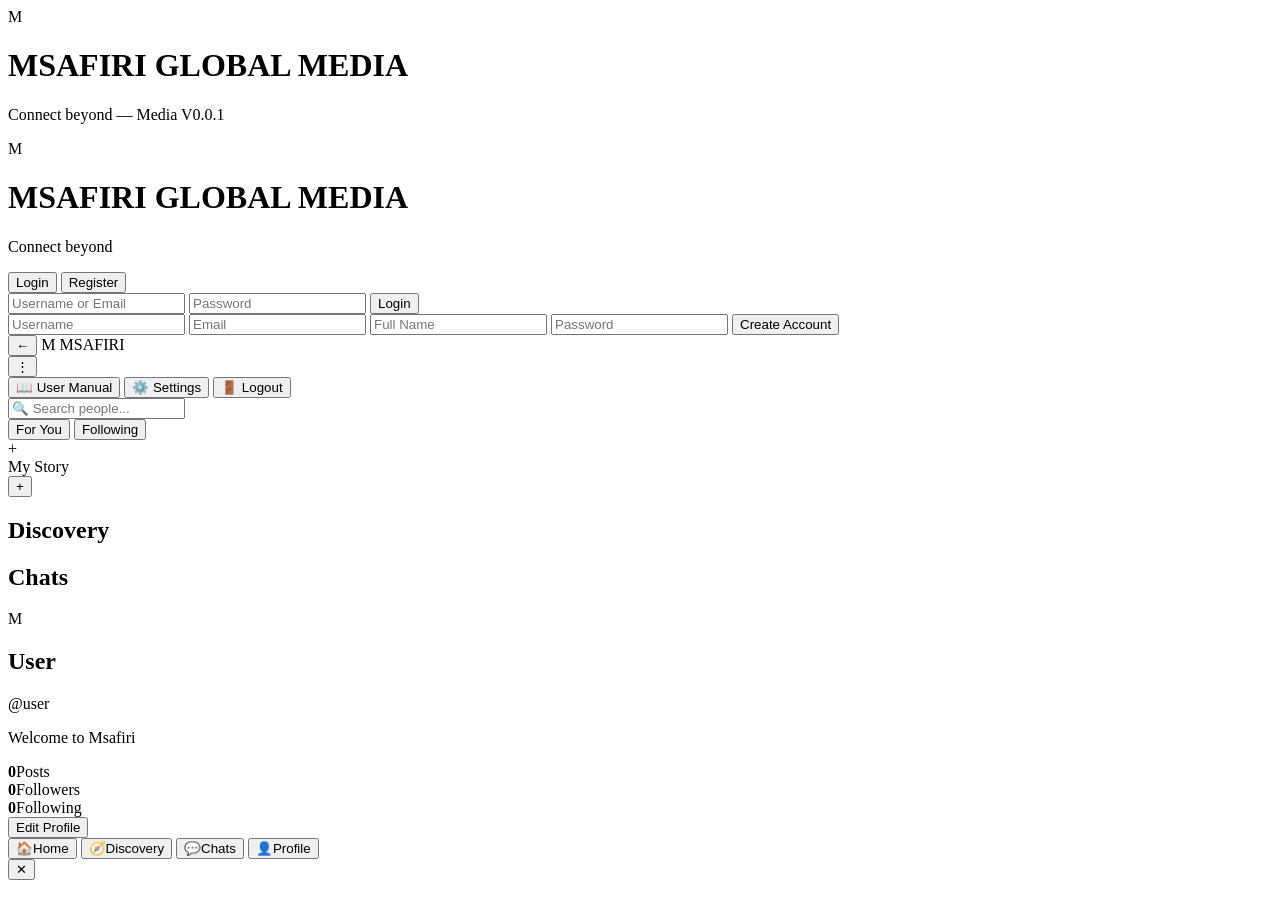
==== static/index.html @ 40b675c3 "Add initial HTML structure for the app" ====
<!DOCTYPE html>
<html lang="en">
<head>
<meta charset="UTF-8">
<meta name="viewport" content="width=device-width, initial-scale=1.0, maximum-scale=1.0, user-scalable=no">
<meta name="theme-color" content="#0a0e27">
<title>MSAFIRI GLOBAL MEDIA</title>
<link rel="stylesheet" href="/static/style.css">
<link rel="icon" href="data:image/svg+xml,<svg xmlns='http://www.w3.org/2000/svg' viewBox='0 0 100 100'><text y='.9em' font-size='90'>🌍</text></svg>">
</head>
<body>

<!-- SPLASH SCREEN -->
<div id="splash">
  <div class="splash-logo">M</div>
  <h1>MSAFIRI GLOBAL MEDIA</h1>
  <p>Connect beyond — Media V0.0.1</p>
  <div class="splash-loader"><span></span><span></span><span></span></div>
</div>

<!-- AUTH SCREEN -->
<div id="auth-screen" class="hidden">
  <div class="auth-box">
    <div class="auth-logo">M</div>
    <h1>MSAFIRI GLOBAL MEDIA</h1>
    <p class="muted">Connect beyond</p>
    <div class="auth-tabs">
      <button class="auth-tab active" data-tab="login">Login</button>
      <button class="auth-tab" data-tab="register">Register</button>
    </div>
    <form id="login-form" class="auth-form">
      <input type="text" id="login-username" placeholder="Username or Email" required>
      <input type="password" id="login-password" placeholder="Password" required>
      <button type="submit" class="btn-primary">Login</button>
    </form>
    <form id="register-form" class="auth-form hidden">
      <input type="text" id="reg-username" placeholder="Username" required>
      <input type="email" id="reg-email" placeholder="Email" required>
      <input type="text" id="reg-fullname" placeholder="Full Name" required>
      <input type="password" id="reg-password" placeholder="Password" required>
      <button type="submit" class="btn-primary">Create Account</button>
    </form>
  </div>
</div>

<!-- MAIN APP -->
<div id="app" class="hidden">

  <!-- TOP BAR -->
  <header id="topbar">
    <div class="topbar-left">
      <button id="back-btn" class="icon-btn hidden">←</button>
      <span class="logo-sm">M</span>
      <span id="page-title">MSAFIRI</span>
    </div>
    <div class="topbar-right">
      <button id="dots-btn" class="icon-btn">⋮</button>
    </div>
  </header>

  <!-- DROPDOWN MENU -->
  <div id="dots-menu" class="dropdown hidden">
    <button data-action="manual">📖 User Manual</button>
    <button data-action="settings">⚙️ Settings</button>
    <button data-action="logout">🚪 Logout</button>
  </div>

  <!-- PAGES -->
  <main id="pages">

    <!-- HOME PAGE -->
    <section id="page-home" class="page active">
      <div class="search-bar">
        <input type="text" id="search-input" placeholder="🔍 Search people...">
      </div>
      <div class="feed-tabs">
        <button class="feed-tab active" data-feed="for-you">For You</button>
        <button class="feed-tab" data-feed="following">Following</button>
      </div>
      <div id="stories-bar" class="stories-bar">
        <div class="story-item add-story" id="add-story-btn">
          <div class="story-avatar add-avatar">+</div>
          <span>My Story</span>
        </div>
      </div>
      <div id="feed" class="feed"></div>
      <button id="fab-create" class="fab">+</button>
    </section>

    <!-- DISCOVERY PAGE -->
    <section id="page-discovery" class="page">
      <h2 class="page-h">Discovery</h2>
      <div class="discovery-grid" id="discovery-grid"></div>
    </section>

    <!-- CHATS PAGE -->
    <section id="page-chats" class="page">
      <h2 class="page-h">Chats</h2>
      <div id="chat-list" class="chat-list"></div>
    </section>

    <!-- PROFILE PAGE -->
    <section id="page-profile" class="page">
      <div class="profile-cover"></div>
      <div class="profile-info">
        <div class="profile-avatar" id="profile-avatar">M</div>
        <h2 id="profile-name">User</h2>
        <p id="profile-username" class="muted">@user</p>
        <p id="profile-bio" class="muted">Welcome to Msafiri</p>
        <div class="profile-stats">
          <div><strong id="stat-posts">0</strong><span>Posts</span></div>
          <div><strong id="stat-followers">0</strong><span>Followers</span></div>
          <div><strong id="stat-following">0</strong><span>Following</span></div>
        </div>
        <button id="edit-profile-btn" class="btn-secondary">Edit Profile</button>
      </div>
      <div id="profile-posts" class="feed"></div>
    </section>

    <!-- SUB PAGE (dynamic) -->
    <section id="page-sub" class="page">
      <div id="sub-content"></div>
    </section>

  </main>

  <!-- BOTTOM NAV -->
  <nav id="bottom-nav">
    <button class="nav-btn active" data-nav="home">
      <span class="nav-icon">🏠</span><span>Home</span>
    </button>
    <button class="nav-btn" data-nav="discovery">
      <span class="nav-icon">🧭</span><span>Discovery</span>
    </button>
    <button class="nav-btn" data-nav="chats">
      <span class="nav-icon">💬</span><span>Chats</span>
    </button>
    <button class="nav-btn" data-nav="profile">
      <span class="nav-icon">👤</span><span>Profile</span>
    </button>
  </nav>

</div>

<!-- MODAL -->
<div id="modal" class="modal hidden">
  <div class="modal-content">
    <button id="modal-close" class="modal-close">✕</button>
    <div id="modal-body"></div>
  </div>
</div>

<script src="/static/app.js"></script>
</body>
</html>
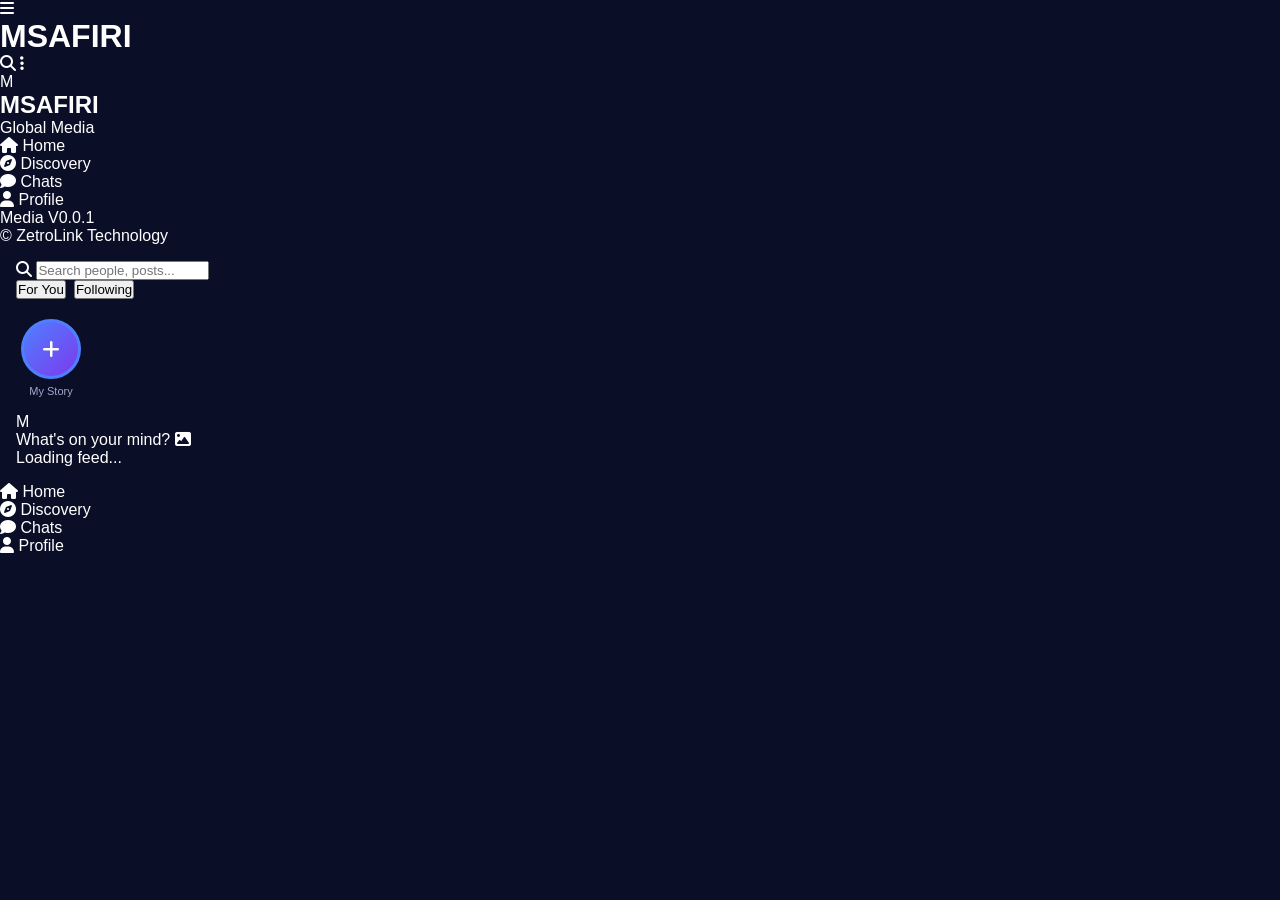
==== commit b29850ab: "Update index.html" ====
--- a/static/index.html
+++ b/static/index.html
@@ -1,155 +1,250 @@
 <!DOCTYPE html>
 <html lang="en">
 <head>
-<meta charset="UTF-8">
-<meta name="viewport" content="width=device-width, initial-scale=1.0, maximum-scale=1.0, user-scalable=no">
-<meta name="theme-color" content="#0a0e27">
-<title>MSAFIRI GLOBAL MEDIA</title>
-<link rel="stylesheet" href="/static/style.css">
-<link rel="icon" href="data:image/svg+xml,<svg xmlns='http://www.w3.org/2000/svg' viewBox='0 0 100 100'><text y='.9em' font-size='90'>🌍</text></svg>">
+    <meta charset="UTF-8">
+    <meta name="viewport" content="width=device-width, initial-scale=1.0">
+    <meta name="theme-color" content="#0a0e17">
+    <title>MSAFIRI GLOBAL MEDIA</title>
+    <link rel="stylesheet" href="/static/style.css">
+    <link rel="stylesheet" href="https://cdnjs.cloudflare.com/ajax/libs/font-awesome/6.4.0/css/all.min.css">
 </head>
 <body>
 
-<!-- SPLASH SCREEN -->
-<div id="splash">
-  <div class="splash-logo">M</div>
-  <h1>MSAFIRI GLOBAL MEDIA</h1>
-  <p>Connect beyond — Media V0.0.1</p>
-  <div class="splash-loader"><span></span><span></span><span></span></div>
-</div>
-
-<!-- AUTH SCREEN -->
-<div id="auth-screen" class="hidden">
-  <div class="auth-box">
-    <div class="auth-logo">M</div>
-    <h1>MSAFIRI GLOBAL MEDIA</h1>
-    <p class="muted">Connect beyond</p>
-    <div class="auth-tabs">
-      <button class="auth-tab active" data-tab="login">Login</button>
-      <button class="auth-tab" data-tab="register">Register</button>
+    <!-- ============================================
+         APP HEADER (Top Bar)
+         ============================================ -->
+    <header class="app-header">
+        <div class="header-left">
+            <i class="fas fa-bars" onclick="toggleSidebar()"></i>
+            <h1 class="app-title">MSAFIRI</h1>
+        </div>
+        <div class="header-right">
+            <i class="fas fa-search" onclick="focusSearch()"></i>
+            <i class="fas fa-ellipsis-v" onclick="openUserManual()"></i>
+        </div>
+    </header>
+
+    <!-- ============================================
+         SIDEBAR (Desktop Navigation)
+         ============================================ -->
+    <aside class="sidebar" id="sidebar">
+        <div class="sidebar-logo">
+            <div class="logo-circle">M</div>
+            <h2>MSAFIRI</h2>
+            <p class="logo-tagline">Global Media</p>
+        </div>
+        <ul class="nav-links">
+            <li onclick="loadPage('feed')" class="nav-link active" data-page="feed">
+                <i class="fas fa-home"></i> <span>Home</span>
+            </li>
+            <li onclick="loadPage('discovery')" class="nav-link" data-page="discovery">
+                <i class="fas fa-compass"></i> <span>Discovery</span>
+            </li>
+            <li onclick="loadPage('chats')" class="nav-link" data-page="chats">
+                <i class="fas fa-comment"></i> <span>Chats</span>
+            </li>
+            <li onclick="loadPage('profile')" class="nav-link" data-page="profile">
+                <i class="fas fa-user"></i> <span>Profile</span>
+            </li>
+        </ul>
+        <div class="sidebar-footer">
+            <p>Media V0.0.1</p>
+            <p class="tiny">© ZetroLink Technology</p>
+        </div>
+    </aside>
+
+    <!-- ============================================
+         MAIN CONTENT AREA
+         ============================================ -->
+    <main class="main-content" id="main-content">
+
+        <!-- =========================
+             PAGE 1: HOME (Feed)
+             ========================= -->
+        <section id="page-feed" class="page active">
+            <!-- Search Bar -->
+            <div class="search-bar-container">
+                <i class="fas fa-search"></i>
+                <input type="text" id="home-search" placeholder="Search people, posts..." 
+                       onkeyup="searchUsers(this.value)">
+            </div>
+
+            <!-- Feed Tabs -->
+            <div class="feed-tabs">
+                <button class="tab active" onclick="switchFeedTab('foryou', this)">For You</button>
+                <button class="tab" onclick="switchFeedTab('following', this)">Following</button>
+            </div>
+
+            <!-- Stories Bar -->
+            <div class="stories-bar">
+                <div class="story-item my-story" onclick="uploadStory()">
+                    <div class="story-avatar">
+                        <i class="fas fa-plus"></i>
+                    </div>
+                    <span>My Story</span>
+                </div>
+                <div id="stories-list" class="stories-list">
+                    <!-- Stories injected by JS -->
+                </div>
+            </div>
+
+            <!-- Post Creator -->
+            <div class="post-creator" onclick="openPostCreator()">
+                <div class="creator-avatar">M</div>
+                <span>What's on your mind?</span>
+                <i class="fas fa-image"></i>
+            </div>
+
+            <!-- Feed Posts -->
+            <div id="feed-posts" class="feed-posts">
+                <p class="loading-text">Loading feed...</p>
+            </div>
+        </section>
+
+        <!-- =========================
+             PAGE 2: DISCOVERY
+             ========================= -->
+        <section id="page-discovery" class="page">
+            <!-- This will be populated by discovery.js -->
+        </section>
+
+        <!-- =========================
+             PAGE 3: CHATS
+             ========================= -->
+        <section id="page-chats" class="page">
+            <div class="page-title-bar">
+                <h2>Chats</h2>
+                <i class="fas fa-plus-circle" onclick="openNewChat()"></i>
+            </div>
+            <div class="search-bar-container">
+                <i class="fas fa-search"></i>
+                <input type="text" placeholder="Search conversations..." 
+                       onkeyup="searchChats(this.value)">
+            </div>
+            <div id="chat-list" class="chat-list">
+                <div class="empty-state">
+                    <i class="fas fa-comment-dots"></i>
+                    <h3>No conversations</h3>
+                    <p>Start connecting with people.</p>
+                </div>
+            </div>
+        </section>
+
+        <!-- =========================
+             PAGE 4: PROFILE
+             ========================= -->
+        <section id="page-profile" class="page">
+            <!-- This will be populated by profile logic -->
+        </section>
+
+    </main>
+
+    <!-- ============================================
+         BOTTOM NAVIGATION (4 Buttons - Mobile)
+         ============================================ -->
+    <nav class="bottom-nav">
+        <div class="nav-item active" data-page="feed" onclick="loadPage('feed')">
+            <i class="fas fa-home"></i>
+            <span>Home</span>
+        </div>
+        <div class="nav-item" data-page="discovery" onclick="loadPage('discovery')">
+            <i class="fas fa-compass"></i>
+            <span>Discovery</span>
+        </div>
+        <div class="nav-item" data-page="chats" onclick="loadPage('chats')">
+            <i class="fas fa-comment"></i>
+            <span>Chats</span>
+        </div>
+        <div class="nav-item" data-page="profile" onclick="loadPage('profile')">
+            <i class="fas fa-user"></i>
+            <span>Profile</span>
+        </div>
+    </nav>
+
+    <!-- ============================================
+         USER MANUAL MODAL
+         ============================================ -->
+    <div id="user-manual-modal" class="modal-overlay" style="display:none;">
+        <div class="modal-content manual-content">
+            <span class="close-btn" onclick="closeUserManual()">&times;</span>
+
+            <div class="manual-header">
+                <div class="app-logo-large">M</div>
+                <h2>MSAFIRI GLOBAL MEDIA</h2>
+                <p class="tagline">Connect beyond — Media V0.0.1</p>
+            </div>
+
+            <div class="manual-section">
+                <h3><i class="fas fa-info-circle"></i> About MSAFIRI</h3>
+                <p>MSAFIRI GLOBAL MEDIA is a social, communication, and AI app designed to connect people beyond borders.</p>
+                <ul>
+                    <li><strong>Founder:</strong> MSAFIRI WILLIAM MUNGA</li>
+                    <li><strong>Company:</strong> ZetroLink Technology Limited</li>
+                    <li><strong>Version:</strong> Media V0.0.1</li>
+                    <li><strong>Year Founded:</strong> 2025</li>
+                </ul>
+            </div>
+
+            <div class="manual-section">
+                <h3><i class="fas fa-th-large"></i> Sections of the App</h3>
+                <ul>
+                    <li><strong>Home</strong> — Feed, Stories, Posts</li>
+                    <li><strong>Discovery</strong> — AI Council, Studio, Market, World Map, Channels, Communities</li>
+                    <li><strong>Chats</strong> — Messaging (WhatsApp-style)</li>
+                    <li><strong>Profile</strong> — Your profile</li>
+                </ul>
+            </div>
+
+            <div class="manual-section">
+                <h3><i class="fas fa-lightbulb"></i> How to Use MSAFIRI</h3>
+                <ul>
+                    <li><strong>Create account:</strong> Register → Fill details → Create Account</li>
+                    <li><strong>Post content:</strong> Create (+) → Caption → Photo/Video/File → Post</li>
+                    <li><strong>Share story:</strong> "+ My Story" → Media → Post Story</li>
+                    <li><strong>Chat:</strong> Profile → Message icon → Type/Record</li>
+                    <li><strong>Explore AI:</strong> Discovery → AI Council → Choose AI</li>
+                </ul>
+            </div>
+
+            <div class="manual-section">
+                <h3><i class="fas fa-headset"></i> Support</h3>
+                <p>Contact ZetroLink Technology Limited</p>
+            </div>
+
+            <button class="download-btn" onclick="downloadUserManual()">
+                <i class="fas fa-download"></i> Download User Manual
+            </button>
+        </div>
     </div>
-    <form id="login-form" class="auth-form">
-      <input type="text" id="login-username" placeholder="Username or Email" required>
-      <input type="password" id="login-password" placeholder="Password" required>
-      <button type="submit" class="btn-primary">Login</button>
-    </form>
-    <form id="register-form" class="auth-form hidden">
-      <input type="text" id="reg-username" placeholder="Username" required>
-      <input type="email" id="reg-email" placeholder="Email" required>
-      <input type="text" id="reg-fullname" placeholder="Full Name" required>
-      <input type="password" id="reg-password" placeholder="Password" required>
-      <button type="submit" class="btn-primary">Create Account</button>
-    </form>
-  </div>
-</div>
-
-<!-- MAIN APP -->
-<div id="app" class="hidden">
-
-  <!-- TOP BAR -->
-  <header id="topbar">
-    <div class="topbar-left">
-      <button id="back-btn" class="icon-btn hidden">←</button>
-      <span class="logo-sm">M</span>
-      <span id="page-title">MSAFIRI</span>
+
+    <!-- ============================================
+         POST CREATOR MODAL
+         ============================================ -->
+    <div id="post-creator-modal" class="modal-overlay" style="display:none;">
+        <div class="modal-content post-creator-content">
+            <span class="close-btn" onclick="closePostCreator()">&times;</span>
+            <h2>Create Post</h2>
+            <textarea id="post-caption" placeholder="What's on your mind?"></textarea>
+            <div class="post-creator-actions">
+                <label for="post-media" class="media-btn">
+                    <i class="fas fa-image"></i> Photo/Video
+                </label>
+                <input type="file" id="post-media" accept="image/*,video/*" style="display:none;">
+                <label for="post-file" class="media-btn">
+                    <i class="fas fa-file"></i> File
+                </label>
+                <input type="file" id="post-file" style="display:none;">
+            </div>
+            <button class="primary-btn" onclick="submitPost()">Post</button>
+        </div>
     </div>
-    <div class="topbar-right">
-      <button id="dots-btn" class="icon-btn">⋮</button>
-    </div>
-  </header>
-
-  <!-- DROPDOWN MENU -->
-  <div id="dots-menu" class="dropdown hidden">
-    <button data-action="manual">📖 User Manual</button>
-    <button data-action="settings">⚙️ Settings</button>
-    <button data-action="logout">🚪 Logout</button>
-  </div>
-
-  <!-- PAGES -->
-  <main id="pages">
-
-    <!-- HOME PAGE -->
-    <section id="page-home" class="page active">
-      <div class="search-bar">
-        <input type="text" id="search-input" placeholder="🔍 Search people...">
-      </div>
-      <div class="feed-tabs">
-        <button class="feed-tab active" data-feed="for-you">For You</button>
-        <button class="feed-tab" data-feed="following">Following</button>
-      </div>
-      <div id="stories-bar" class="stories-bar">
-        <div class="story-item add-story" id="add-story-btn">
-          <div class="story-avatar add-avatar">+</div>
-          <span>My Story</span>
-        </div>
-      </div>
-      <div id="feed" class="feed"></div>
-      <button id="fab-create" class="fab">+</button>
-    </section>
-
-    <!-- DISCOVERY PAGE -->
-    <section id="page-discovery" class="page">
-      <h2 class="page-h">Discovery</h2>
-      <div class="discovery-grid" id="discovery-grid"></div>
-    </section>
-
-    <!-- CHATS PAGE -->
-    <section id="page-chats" class="page">
-      <h2 class="page-h">Chats</h2>
-      <div id="chat-list" class="chat-list"></div>
-    </section>
-
-    <!-- PROFILE PAGE -->
-    <section id="page-profile" class="page">
-      <div class="profile-cover"></div>
-      <div class="profile-info">
-        <div class="profile-avatar" id="profile-avatar">M</div>
-        <h2 id="profile-name">User</h2>
-        <p id="profile-username" class="muted">@user</p>
-        <p id="profile-bio" class="muted">Welcome to Msafiri</p>
-        <div class="profile-stats">
-          <div><strong id="stat-posts">0</strong><span>Posts</span></div>
-          <div><strong id="stat-followers">0</strong><span>Followers</span></div>
-          <div><strong id="stat-following">0</strong><span>Following</span></div>
-        </div>
-        <button id="edit-profile-btn" class="btn-secondary">Edit Profile</button>
-      </div>
-      <div id="profile-posts" class="feed"></div>
-    </section>
-
-    <!-- SUB PAGE (dynamic) -->
-    <section id="page-sub" class="page">
-      <div id="sub-content"></div>
-    </section>
-
-  </main>
-
-  <!-- BOTTOM NAV -->
-  <nav id="bottom-nav">
-    <button class="nav-btn active" data-nav="home">
-      <span class="nav-icon">🏠</span><span>Home</span>
-    </button>
-    <button class="nav-btn" data-nav="discovery">
-      <span class="nav-icon">🧭</span><span>Discovery</span>
-    </button>
-    <button class="nav-btn" data-nav="chats">
-      <span class="nav-icon">💬</span><span>Chats</span>
-    </button>
-    <button class="nav-btn" data-nav="profile">
-      <span class="nav-icon">👤</span><span>Profile</span>
-    </button>
-  </nav>
-
-</div>
-
-<!-- MODAL -->
-<div id="modal" class="modal hidden">
-  <div class="modal-content">
-    <button id="modal-close" class="modal-close">✕</button>
-    <div id="modal-body"></div>
-  </div>
-</div>
-
-<script src="/static/app.js"></script>
+
+    <!-- ============================================
+         SCRIPTS
+         ============================================ -->
+    <script src="/static/app.js"></script>
+    <script src="/static/discovery.js"></script>
+    <script src="/static/manual.js"></script>
+    <script src="/static/chat.js"></script>
 </body>
 </html>
--- a/static/style.css
+++ b/static/style.css
@@ -0,0 +1,366 @@
+* { margin: 0; padding: 0; box-sizing: border-box; -webkit-tap-highlight-color: transparent; }
+
+:root {
+  --bg: #0a0e27;
+  --bg-2: #131837;
+  --bg-3: #1c2350;
+  --text: #ffffff;
+  --text-2: #a0a8c8;
+  --accent: #4f7fff;
+  --accent-2: #7c3aed;
+  --success: #10b981;
+  --danger: #ef4444;
+  --border: #2a3260;
+  --radius: 16px;
+}
+
+body {
+  font-family: -apple-system, BlinkMacSystemFont, 'Segoe UI', Roboto, sans-serif;
+  background: var(--bg);
+  color: var(--text);
+  overflow: hidden;
+  height: 100vh;
+  user-select: none;
+}
+
+.hidden { display: none !important; }
+.muted { color: var(--text-2); font-size: 13px; }
+
+/* ===== SPLASH ===== */
+#splash {
+  position: fixed; inset: 0;
+  background: linear-gradient(135deg, #0a0e27 0%, #1c2350 50%, #4f7fff 100%);
+  display: flex; flex-direction: column;
+  align-items: center; justify-content: center;
+  z-index: 9999;
+  animation: fadeOut 0.6s ease 2.4s forwards;
+}
+.splash-logo {
+  width: 100px; height: 100px;
+  background: linear-gradient(135deg, var(--accent), var(--accent-2));
+  border-radius: 28px;
+  display: flex; align-items: center; justify-content: center;
+  font-size: 56px; font-weight: 900;
+  box-shadow: 0 20px 60px rgba(79,127,255,0.5);
+  animation: pulse 1.5s ease infinite;
+  margin-bottom: 24px;
+}
+#splash h1 { font-size: 22px; letter-spacing: 2px; margin-bottom: 8px; }
+#splash p { color: rgba(255,255,255,0.7); font-size: 14px; }
+
+.splash-loader { display: flex; gap: 8px; margin-top: 32px; }
+.splash-loader span {
+  width: 10px; height: 10px; border-radius: 50%;
+  background: white;
+  animation: bounce 1.4s infinite ease-in-out both;
+}
+.splash-loader span:nth-child(2) { animation-delay: 0.16s; }
+.splash-loader span:nth-child(3) { animation-delay: 0.32s; }
+
+@keyframes pulse { 0%,100% { transform: scale(1); } 50% { transform: scale(1.08); } }
+@keyframes bounce { 0%,80%,100% { transform: scale(0); opacity: 0.5; } 40% { transform: scale(1); opacity: 1; } }
+@keyframes fadeOut { to { opacity: 0; visibility: hidden; } }
+
+/* ===== AUTH ===== */
+#auth-screen {
+  position: fixed; inset: 0;
+  display: flex; align-items: center; justify-content: center;
+  padding: 24px;
+  background: linear-gradient(135deg, #0a0e27 0%, #1c2350 100%);
+}
+.auth-box {
+  width: 100%; max-width: 380px;
+  background: var(--bg-2);
+  border-radius: 24px; padding: 32px 24px;
+  border: 1px solid var(--border);
+  box-shadow: 0 20px 60px rgba(0,0,0,0.5);
+  text-align: center;
+}
+.auth-logo {
+  width: 70px; height: 70px; margin: 0 auto 16px;
+  background: linear-gradient(135deg, var(--accent), var(--accent-2));
+  border-radius: 20px;
+  display: flex; align-items: center; justify-content: center;
+  font-size: 38px; font-weight: 900;
+}
+.auth-box h1 { font-size: 18px; letter-spacing: 1.5px; margin-bottom: 4px; }
+.auth-tabs { display: flex; gap: 8px; margin: 20px 0; background: var(--bg-3); padding: 4px; border-radius: 12px; }
+.auth-tab {
+  flex: 1; padding: 10px; border: none;
+  background: transparent; color: var(--text-2);
+  border-radius: 8px; cursor: pointer; font-weight: 600;
+  transition: 0.2s;
+}
+.auth-tab.active { background: var(--accent); color: white; }
+.auth-form { display: flex; flex-direction: column; gap: 12px; }
+.auth-form input {
+  padding: 14px 16px; border: 1px solid var(--border);
+  background: var(--bg-3); color: var(--text);
+  border-radius: 12px; font-size: 14px; outline: none;
+  transition: 0.2s;
+}
+.auth-form input:focus { border-color: var(--accent); }
+.btn-primary {
+  padding: 14px; border: none; border-radius: 12px;
+  background: linear-gradient(135deg, var(--accent), var(--accent-2));
+  color: white; font-weight: 700; font-size: 15px;
+  cursor: pointer; transition: 0.2s;
+}
+.btn-primary:active { transform: scale(0.97); }
+.btn-secondary {
+  padding: 10px 20px; border: 1px solid var(--border);
+  background: transparent; color: var(--text);
+  border-radius: 10px; cursor: pointer; font-weight: 600;
+}
+
+/* ===== APP ===== */
+#app { display: flex; flex-direction: column; height: 100vh; }
+
+#topbar {
+  display: flex; justify-content: space-between; align-items: center;
+  padding: 14px 16px;
+  background: var(--bg-2);
+  border-bottom: 1px solid var(--border);
+  position: sticky; top: 0; z-index: 100;
+}
+.topbar-left { display: flex; align-items: center; gap: 10px; }
+.logo-sm {
+  width: 32px; height: 32px; border-radius: 8px;
+  background: linear-gradient(135deg, var(--accent), var(--accent-2));
+  display: flex; align-items: center; justify-content: center;
+  font-weight: 900; font-size: 16px;
+}
+#page-title { font-weight: 700; letter-spacing: 0.5px; }
+.icon-btn {
+  background: transparent; border: none;
+  color: var(--text); font-size: 22px;
+  cursor: pointer; padding: 4px 8px; border-radius: 8px;
+}
+.icon-btn:active { background: var(--bg-3); }
+
+.dropdown {
+  position: absolute; top: 56px; right: 12px;
+  background: var(--bg-2);
+  border: 1px solid var(--border);
+  border-radius: 14px; padding: 6px;
+  box-shadow: 0 10px 30px rgba(0,0,0,0.5);
+  z-index: 200; min-width: 200px;
+}
+.dropdown button {
+  display: block; width: 100%; text-align: left;
+  padding: 12px 16px; border: none;
+  background: transparent; color: var(--text);
+  border-radius: 10px; cursor: pointer; font-size: 14px;
+}
+.dropdown button:active { background: var(--bg-3); }
+
+#pages { flex: 1; overflow-y: auto; padding-bottom: 80px; }
+.page { display: none; padding: 16px; }
+.page.active { display: block; }
+.page-h { font-size: 22px; margin-bottom: 16px; letter-spacing: 0.5px; }
+
+/* ===== HOME ===== */
+.search-bar { margin-bottom: 12px; }
+.search-bar input {
+  width: 100%; padding: 12px 16px;
+  background: var(--bg-2); border: 1px solid var(--border);
+  border-radius: 14px; color: var(--text); font-size: 14px;
+  outline: none;
+}
+.feed-tabs { display: flex; gap: 8px; margin-bottom: 12px; }
+.feed-tab {
+  padding: 8px 18px; border: none; background: transparent;
+  color: var(--text-2); font-weight: 600; font-size: 14px;
+  border-radius: 10px; cursor: pointer;
+}
+.feed-tab.active { background: var(--bg-3); color: var(--text); }
+
+.stories-bar {
+  display: flex; gap: 12px; overflow-x: auto;
+  padding: 8px 0 16px; scrollbar-width: none;
+}
+.stories-bar::-webkit-scrollbar { display: none; }
+.story-item {
+  display: flex; flex-direction: column; align-items: center;
+  gap: 6px; min-width: 70px; cursor: pointer;
+}
+.story-avatar {
+  width: 60px; height: 60px; border-radius: 50%;
+  background: linear-gradient(135deg, var(--accent), var(--accent-2));
+  display: flex; align-items: center; justify-content: center;
+  font-weight: 700; font-size: 20px;
+  border: 3px solid var(--accent);
+}
+.add-avatar { background: var(--bg-3); border-color: var(--accent); font-size: 28px; }
+.story-item span { font-size: 11px; color: var(--text-2); }
+
+.feed { display: flex; flex-direction: column; gap: 16px; }
+.post-card {
+  background: var(--bg-2); border: 1px solid var(--border);
+  border-radius: var(--radius); padding: 16px;
+  animation: slideIn 0.4s ease;
+}
+@keyframes slideIn { from { opacity: 0; transform: translateY(20px); } to { opacity: 1; transform: translateY(0); } }
+.post-header { display: flex; align-items: center; gap: 10px; margin-bottom: 12px; }
+.post-avatar {
+  width: 40px; height: 40px; border-radius: 50%;
+  background: linear-gradient(135deg, var(--accent), var(--accent-2));
+  display: flex; align-items: center; justify-content: center;
+  font-weight: 700;
+}
+.post-user strong { display: block; font-size: 14px; }
+.post-user span { color: var(--text-2); font-size: 12px; }
+.post-caption { font-size: 14px; line-height: 1.5; margin-bottom: 10px; }
+.post-media { width: 100%; border-radius: 12px; margin-bottom: 10px; }
+.post-actions { display: flex; gap: 20px; padding-top: 10px; border-top: 1px solid var(--border); }
+.post-actions button {
+  background: transparent; border: none; color: var(--text-2);
+  font-size: 14px; cursor: pointer; display: flex; align-items: center; gap: 4px;
+}
+.post-actions button.liked { color: var(--danger); }
+
+.fab {
+  position: fixed; bottom: 96px; right: 20px;
+  width: 56px; height: 56px; border-radius: 50%;
+  background: linear-gradient(135deg, var(--accent), var(--accent-2));
+  color: white; border: none; font-size: 28px;
+  cursor: pointer; box-shadow: 0 8px 24px rgba(79,127,255,0.5);
+  z-index: 50;
+}
+
+/* ===== DISCOVERY ===== */
+.discovery-grid {
+  display: grid; grid-template-columns: repeat(2, 1fr);
+  gap: 12px;
+}
+.disc-card {
+  background: var(--bg-2); border: 1px solid var(--border);
+  border-radius: var(--radius); padding: 20px 16px;
+  cursor: pointer; transition: 0.2s;
+  text-align: center;
+}
+.disc-card:active { transform: scale(0.97); background: var(--bg-3); }
+.disc-card .icon { font-size: 32px; margin-bottom: 8px; display: block; }
+.disc-card .title { font-weight: 700; font-size: 14px; margin-bottom: 4px; }
+.disc-card .desc { font-size: 11px; color: var(--text-2); line-height: 1.3; }
+
+/* ===== CHATS ===== */
+.chat-list { display: flex; flex-direction: column; }
+.chat-item {
+  display: flex; align-items: center; gap: 12px;
+  padding: 14px 8px; cursor: pointer;
+  border-bottom: 1px solid var(--border);
+}
+.chat-avatar {
+  width: 50px; height: 50px; border-radius: 50%;
+  background: linear-gradient(135deg, var(--accent), var(--accent-2));
+  display: flex; align-items: center; justify-content: center;
+  font-weight: 700; font-size: 18px;
+}
+.chat-info { flex: 1; }
+.chat-info strong { display: block; font-size: 15px; }
+.chat-info span { font-size: 13px; color: var(--text-2); }
+
+/* ===== PROFILE ===== */
+.profile-cover {
+  height: 120px; margin: -16px -16px 0;
+  background: linear-gradient(135deg, var(--accent), var(--accent-2));
+}
+.profile-info { text-align: center; margin-top: -40px; padding: 0 16px 16px; }
+.profile-avatar {
+  width: 80px; height: 80px; border-radius: 50%;
+  background: var(--bg-3); border: 4px solid var(--bg);
+  display: flex; align-items: center; justify-content: center;
+  font-size: 32px; font-weight: 900; margin: 0 auto 12px;
+}
+.profile-info h2 { font-size: 20px; }
+.profile-stats {
+  display: flex; justify-content: center; gap: 32px;
+  margin: 16px 0;
+}
+.profile-stats div { text-align: center; }
+.profile-stats strong { display: block; font-size: 18px; }
+.profile-stats span { font-size: 12px; color: var(--text-2); }
+
+/* ===== BOTTOM NAV ===== */
+#bottom-nav {
+  display: flex; justify-content: space-around;
+  background: var(--bg-2); border-top: 1px solid var(--border);
+  padding: 8px 0 max(8px, env(safe-area-inset-bottom));
+  position: sticky; bottom: 0; z-index: 100;
+}
+.nav-btn {
+  flex: 1; display: flex; flex-direction: column; align-items: center;
+  gap: 2px; padding: 8px; background: transparent; border: none;
+  color: var(--text-2); cursor: pointer; font-size: 11px;
+  transition: 0.2s;
+}
+.nav-btn.active { color: var(--accent); }
+.nav-icon { font-size: 22px; }
+
+/* ===== MODAL ===== */
+.modal {
+  position: fixed; inset: 0;
+  background: rgba(0,0,0,0.7);
+  display: flex; align-items: center; justify-content: center;
+  z-index: 1000; padding: 20px;
+  animation: fadeIn 0.2s;
+}
+.modal-content {
+  background: var(--bg-2); border: 1px solid var(--border);
+  border-radius: 20px; padding: 24px;
+  max-width: 500px; width: 100%; max-height: 85vh;
+  overflow-y: auto; position: relative;
+  animation: slideUp 0.3s;
+}
+@keyframes fadeIn { from { opacity: 0; } }
+@keyframes slideUp { from { transform: translateY(30px); opacity: 0; } }
+.modal-close {
+  position: absolute; top: 12px; right: 12px;
+  background: transparent; border: none;
+  color: var(--text-2); font-size: 22px; cursor: pointer;
+}
+.modal h2 { font-size: 20px; margin-bottom: 16px; }
+.manual-section { margin-bottom: 20px; }
+.manual-section h3 { font-size: 15px; color: var(--accent); margin-bottom: 8px; }
+.manual-section p, .manual-section li { font-size: 13px; line-height: 1.6; color: var(--text-2); }
+.manual-section ul { padding-left: 20px; }
+
+/* ===== SUB PAGE ===== */
+.sub-item {
+  padding: 16px; background: var(--bg-2);
+  border: 1px solid var(--border); border-radius: 14px;
+  margin-bottom: 10px; cursor: pointer;
+  display: flex; align-items: center; gap: 12px;
+  transition: 0.2s;
+}
+.sub-item:active { background: var(--bg-3); }
+.sub-item .icon { font-size: 24px; }
+.sub-item .text { flex: 1; }
+.sub-item .text strong { display: block; font-size: 15px; margin-bottom: 2px; }
+.sub-item .text span { font-size: 12px; color: var(--text-2); }
+
+.chat-msgs { display: flex; flex-direction: column; gap: 10px; padding: 16px 0; }
+.msg {
+  max-width: 75%; padding: 10px 14px;
+  border-radius: 16px; font-size: 14px; line-height: 1.4;
+}
+.msg.user { align-self: flex-end; background: var(--accent); color: white; }
+.msg.ai { align-self: flex-start; background: var(--bg-3); }
+
+/* Scrollbar */
+::-webkit-scrollbar { width: 6px; }
+::-webkit-scrollbar-track { background: transparent; }
+::-webkit-scrollbar-thumb { background: var(--border); border-radius: 3px; }
+
+/* TOAST */
+.toast {
+  position: fixed; bottom: 100px; left: 50%;
+  transform: translateX(-50%);
+  background: var(--bg-3); color: var(--text);
+  padding: 12px 20px; border-radius: 12px;
+  font-size: 14px; z-index: 2000;
+  border: 1px solid var(--border);
+  animation: toastIn 0.3s;
+}
+@keyframes toastIn { from { opacity: 0; transform: translate(-50%, 20px); } }
